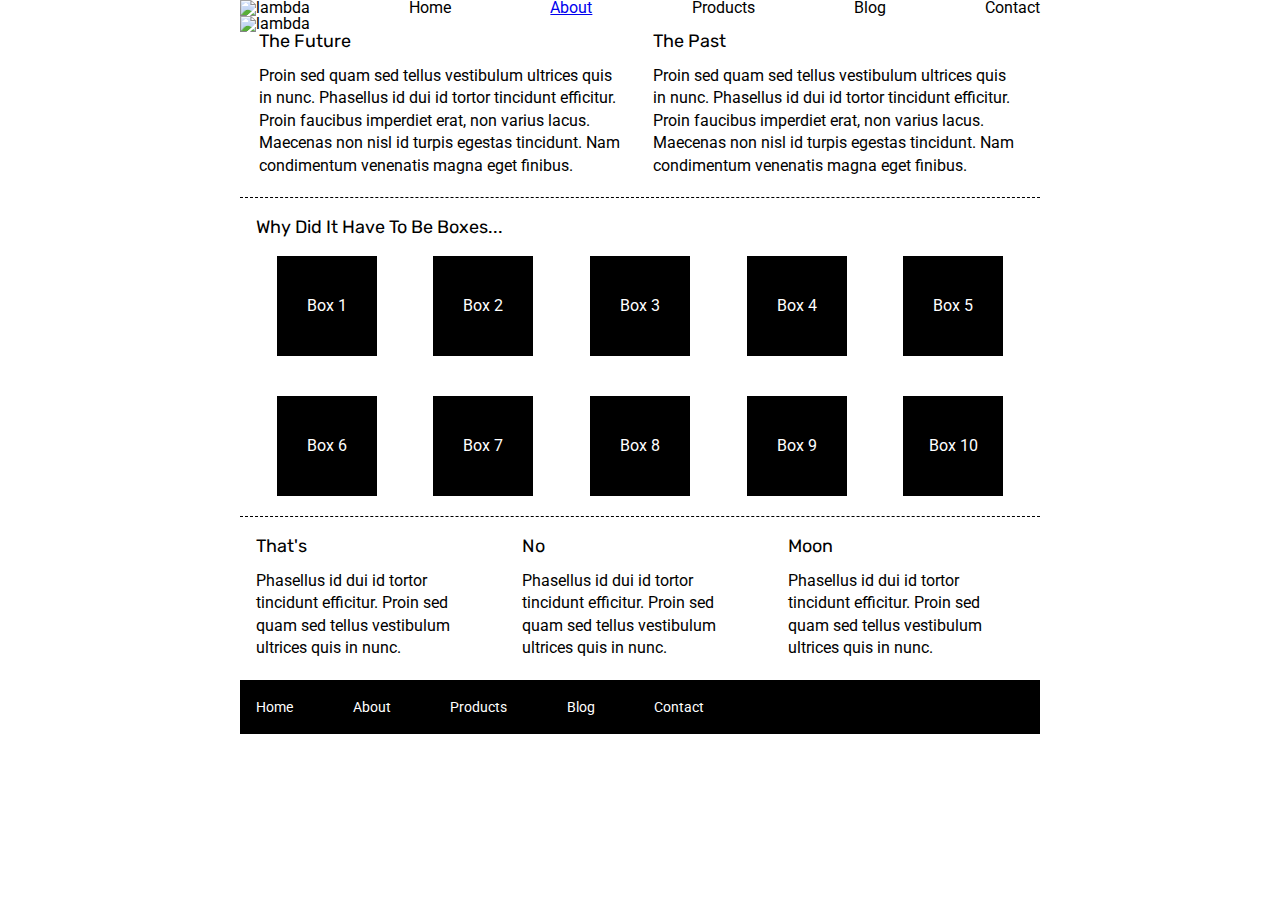
==== index.html @ f56da119 "sprint" ====
<!doctype html>

<html lang="en">
<head>
    

  <title>Sprint Challenge - Home</title>

  <link href="https://fonts.googleapis.com/css?family=Roboto|Rubik" rel="stylesheet">
  <link rel="stylesheet" href="css/index.css">



<section class="navigation">
    <div class="logo"> <img src="img/lambda-black.png" alt=lambda> </div>
    <div class="home">Home</div>
    <div class="about"> <a href="about.html">About</a> </div>
    <div class="products">Products</div>
    <div class="blog">Blog</div>
    <div class="contact">Contact</div>
</section>

<section class="banner"> <img src="img/jumbo.jpg" alt=lambda> </section>
</section>
</head>

<body>
    <div class="container">
   
        <section class="top-content">
            <div class="text-container">
                <h2>The Future</h2>
                <p>Proin sed quam sed tellus vestibulum ultrices quis in nunc. Phasellus id dui id tortor tincidunt efficitur. Proin faucibus imperdiet erat, non varius lacus. Maecenas non nisl id turpis egestas tincidunt. Nam condimentum venenatis magna eget finibus.</p>
            </div>
            <div class="text-container">
                <h2>The Past</h2>
                <p>Proin sed quam sed tellus vestibulum ultrices quis in nunc. Phasellus id dui id tortor tincidunt efficitur. Proin faucibus imperdiet erat, non varius lacus. Maecenas non nisl id turpis egestas tincidunt. Nam condimentum venenatis magna eget finibus.</p>
            </div>
        </section>
        
        <section class="middle-content">
        
            <h2>Why Did It Have To Be Boxes...</h2>
            
            <div class="boxes">
                <div class="box">Box 1</div>
                <div class="box">Box 2</div>
                <div class="box">Box 3</div>
                <div class="box">Box 4</div>
                <div class="box">Box 5</div>
                <div class="box">Box 6</div>
                <div class="box">Box 7</div>
                <div class="box">Box 8</div>
                <div class="box">Box 9</div>
                <div class="box">Box 10</div>
            </div>
        
        </section>

        <section class="bottom-content">

            <div class="text-container">
                <h2>That's</h2>
                <p>Phasellus id dui id tortor tincidunt efficitur. Proin sed quam sed tellus vestibulum ultrices quis in nunc.</p>
            </div>
            <div class="text-container">
                <h2>No</h2>
                <p>Phasellus id dui id tortor tincidunt efficitur. Proin sed quam sed tellus vestibulum ultrices quis in nunc.</p>
            </div>
            <div class="text-container">
                <h2>Moon</h2>
                <p>Phasellus id dui id tortor tincidunt efficitur. Proin sed quam sed tellus vestibulum ultrices quis in nunc.</p>
            </div>

        </section>
        
        <footer>
            <nav>
                <a href="#">Home</a>
                <a href="#">About</a>
                <a href="#">Products</a>
                <a href="#">Blog</a>
                <a href="#">Contact</a>
            </nav>
        </footer>
    </div><!-- container -->        
</body>
</html>
---- css/index.css ----
/* http://meyerweb.com/eric/tools/css/reset/ 
   v2.0 | 20110126
   License: none (public domain)
*/

html, body, div, span, applet, object, iframe,
h1, h2, h3, h4, h5, h6, p, blockquote, pre,
a, abbr, acronym, address, big, cite, code,
del, dfn, em, img, ins, kbd, q, s, samp,
small, strike, strong, sub, sup, tt, var,
b, u, i, center,
dl, dt, dd, ol, ul, li,
fieldset, form, label, legend,
table, caption, tbody, tfoot, thead, tr, th, td,
article, aside, canvas, details, embed, 
figure, figcaption, footer, header, hgroup, 
menu, nav, output, ruby, section, summary,
time, mark, audio, video {
	margin: 0;
	padding: 0;
	border: 0;
	font-size: 100%;
	font: inherit;
	vertical-align: baseline;
}
/* HTML5 display-role reset for older browsers */
article, aside, details, figcaption, figure, 
footer, header, hgroup, menu, section {
    display: block;
}

html{
    display: flex;
    justify-content: center;
}
head{
    display: flex;
}
.navigation{
    display: flex;
    flex-flow: row;
    justify-content: space-between;
    align-items: baseline;
}


body {
	line-height: 1;
}
ol, ul {
	list-style: none;
}
blockquote, q {
	quotes: none;
}
blockquote:before, blockquote:after,
q:before, q:after {
	content: '';
	content: none;
}
table {
	border-collapse: collapse;
	border-spacing: 0;
}

* {
    box-sizing: border-box;
}

html, body {
    height: 100%;
    font-family: 'Roboto', sans-serif;
}

h1, h2, h3, h4, h5 {
    font-size: 18px;
    margin-bottom: 15px;
    font-family: 'Rubik', sans-serif;
}

p {
    line-height: 1.4;
}

.container {
    width: 800px;
    margin: 0 auto;
}


.top-content {
    display: flex;
    flex-wrap: wrap;
    justify-content: space-evenly;
    margin-bottom: 20px;
    border-bottom: 1px dashed black;
}

.top-content .text-container {
    width: 48%;
    padding: 0 1%;
    padding-bottom: 20px;  
}

.middle-content {
    margin-bottom: 20px;
    border-bottom: 1px dashed black;
}

.middle-content h2 {
    padding: 0 2%;
    margin-bottom: 0;
}

.middle-content .boxes {
    display: flex;
    flex-wrap: wrap;
    justify-content: space-evenly;
}

.middle-content .boxes .box{
    width: 12.5%;
    height: 100px;
    background: black;
    margin: 20px 2.5%;
    color: white;
    display: flex;
    align-items: center;
    justify-content: center;
}

.bottom-content {
    display: flex;
    margin: 0 2% 20px;
    justify-content: space-around;
}

.bottom-content .text-container {
    padding-right: 4%;
}

.bottom-content .text-container:last-child {
    padding-right: 0;
}
html{
    display: flex;
    justify-content: center;
}
.body-elements{
    height: 400px;
    border: solid green;
    display: flex;
    flex-wrap: wrap;

}
.body-elements>*{
    flex: 1 2 160px;
}
.element{
    border: solid rebeccapurple;

}

.bottom-descriptor{
    margin-top: 42%;
}
footer {
    width: 100%;
    background: black;
    margin-top: ;
}

footer nav {
    width: 60%;
    display: flex;
    justify-content: space-between;
    align-items: center;
    padding: 20px 2%;
    font-size: 14px;
}

footer nav a {
    color: white;
    text-decoration: none;
}
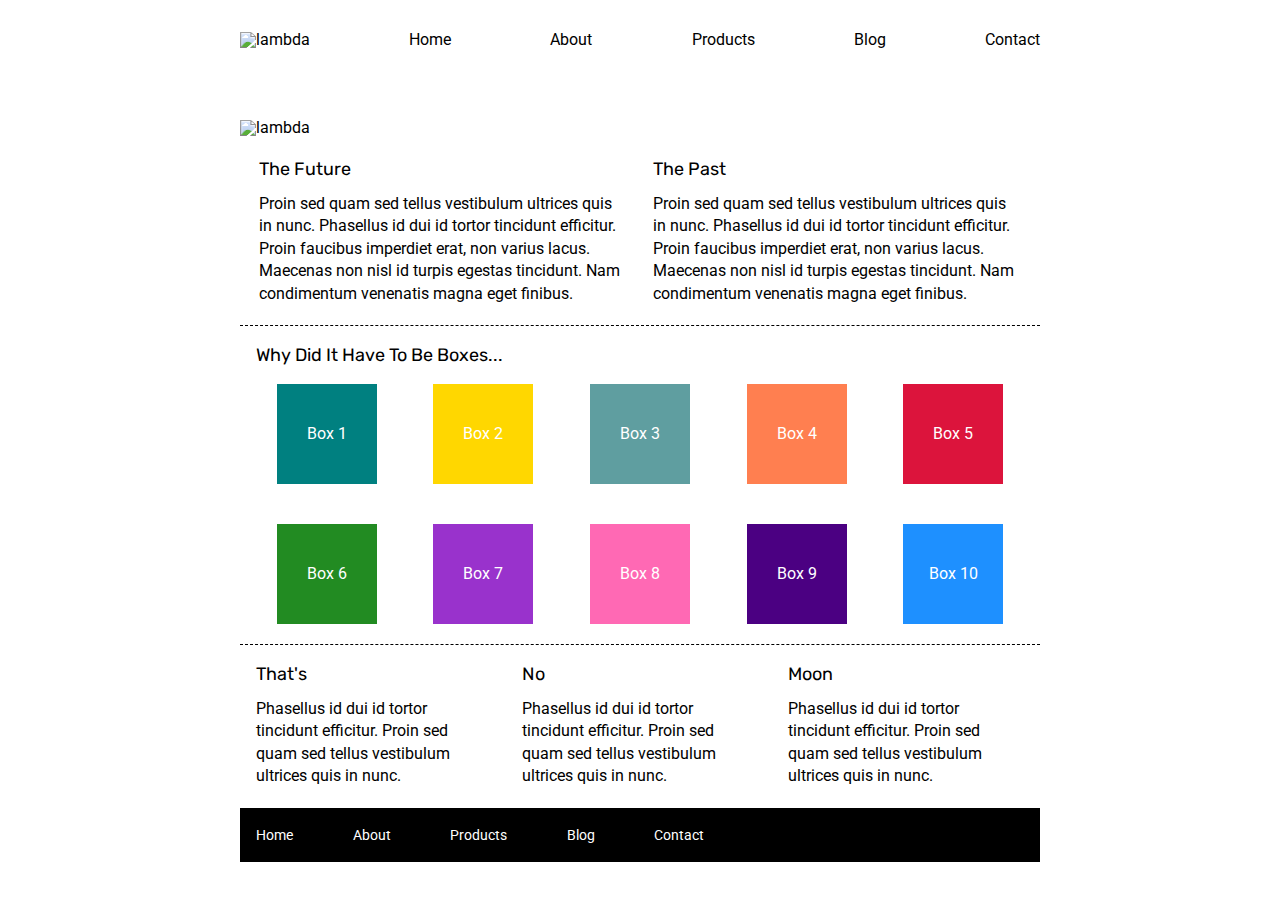
==== commit 02eb4bcf: "sprint retake" ====
--- a/index.html
+++ b/index.html
@@ -14,7 +14,7 @@
 <section class="navigation">
     <div class="logo"> <img src="img/lambda-black.png" alt=lambda> </div>
     <div class="home">Home</div>
-    <div class="about"> <a href="about.html">About</a> </div>
+    <div class="about"> <a href="about.html" style="text-decoration: none;">About</a> </div>
     <div class="products">Products</div>
     <div class="blog">Blog</div>
     <div class="contact">Contact</div>
@@ -43,16 +43,16 @@
             <h2>Why Did It Have To Be Boxes...</h2>
             
             <div class="boxes">
-                <div class="box">Box 1</div>
-                <div class="box">Box 2</div>
-                <div class="box">Box 3</div>
-                <div class="box">Box 4</div>
-                <div class="box">Box 5</div>
-                <div class="box">Box 6</div>
-                <div class="box">Box 7</div>
-                <div class="box">Box 8</div>
-                <div class="box">Box 9</div>
-                <div class="box">Box 10</div>
+                <div class="box one">Box 1</div>
+                <div class="box two">Box 2</div>
+                <div class="box three">Box 3</div>
+                <div class="box four">Box 4</div>
+                <div class="box five">Box 5</div>
+                <div class="box six">Box 6</div>
+                <div class="box seven">Box 7</div>
+                <div class="box eight">Box 8</div>
+                <div class="box nine">Box 9</div>
+                <div class="box ten">Box 10</div>
             </div>
         
         </section>
--- a/css/index.css
+++ b/css/index.css
@@ -43,6 +43,10 @@
     align-items: baseline;
 }
 
+.banner img{
+    padding-top: 5%;
+    padding-bottom: 3%;
+}
 
 body {
 	line-height: 1;
@@ -118,16 +122,46 @@
     justify-content: space-evenly;
 }
 
+
 .middle-content .boxes .box{
     width: 12.5%;
     height: 100px;
-    background: black;
     margin: 20px 2.5%;
     color: white;
     display: flex;
     align-items: center;
     justify-content: center;
 }
+.middle-content .boxes .one{
+    background-color: teal;
+}
+.middle-content .boxes .two{
+    background-color: gold;
+}
+.middle-content .boxes .three{
+    background-color: cadetblue;
+}
+.middle-content .boxes .four{
+    background-color: coral;
+}
+.middle-content .boxes .five{
+    background-color: crimson;
+}
+.middle-content .boxes .six{
+    background-color: forestgreen;
+}
+.middle-content .boxes .seven{
+    background-color: darkorchid;
+}
+.middle-content .boxes .eight{
+    background-color: hotpink;
+}
+.middle-content .boxes .nine{
+    background-color: indigo;
+}
+.middle-content .boxes .ten{
+    background-color: dodgerblue;
+}
 
 .bottom-content {
     display: flex;
@@ -146,23 +180,41 @@
     display: flex;
     justify-content: center;
 }
+.navigation{
+    margin-top: 4%;
+    margin-bottom: 4%;
+}
+.navigation a{
+    color: black;
+}
+
+.synopsis{
+    border-bottom: dashed black;
+    padding: 3%;
+}
+.element a{
+    color: black;
+    font-size: 20px;
+    border: solid black;
+    border-radius: 12%;
+    padding:2% 5% 2% 5%;
+}
 .body-elements{
     height: 400px;
-    border: solid green;
     display: flex;
     flex-wrap: wrap;
-
 }
 .body-elements>*{
     flex: 1 2 160px;
-}
-.element{
-    border: solid rebeccapurple;
-
+    border-bottom: black dashed;
+    padding-bottom: 4%;
+    margin-top: 10%;
 }
 
 .bottom-descriptor{
-    margin-top: 42%;
+    padding: 3%;
+    margin-top: 80%;
+    margin-bottom: 2%;
 }
 footer {
     width: 100%;
